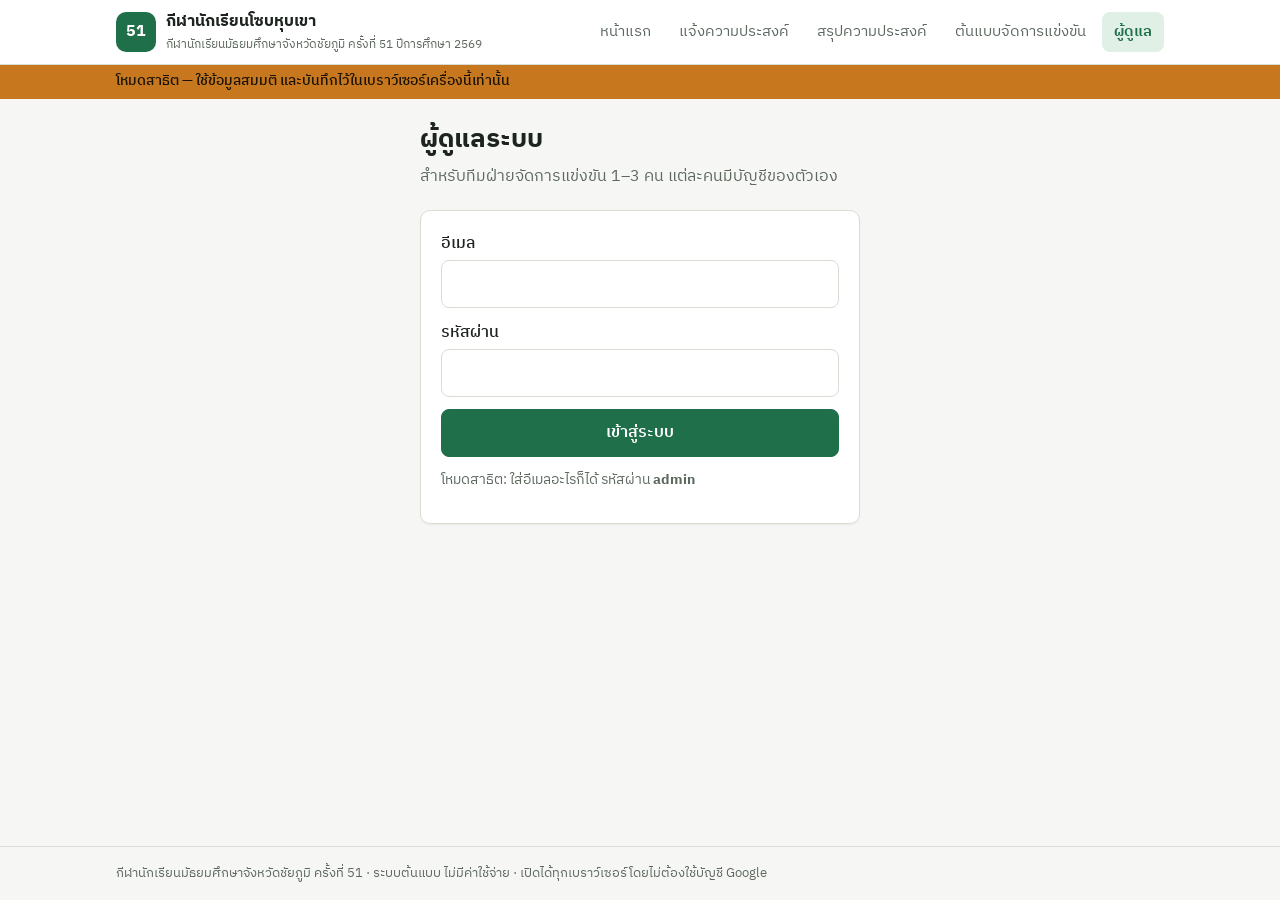
==== admin.html @ e8194dce "Add sports intent survey system and competition prototype Static site (GitHub Pages) with optional S" ====
<!doctype html>
<html lang="th">
<head>
  <meta charset="utf-8">
  <meta name="viewport" content="width=device-width, initial-scale=1">
  <title>ผู้ดูแลระบบ</title>
  <link rel="preconnect" href="https://fonts.googleapis.com">
  <link rel="preconnect" href="https://fonts.gstatic.com" crossorigin>
  <link href="https://fonts.googleapis.com/css2?family=IBM+Plex+Sans+Thai:wght@400;500;600;700&display=swap" rel="stylesheet">
  <link rel="stylesheet" href="assets/css/style.css">
</head>
<body>
  <main>
    <div class="wrap">
      <section id="login-view" style="max-width:440px;margin:0 auto">
        <div class="page-head">
          <h1>ผู้ดูแลระบบ</h1>
          <p>สำหรับทีมฝ่ายจัดการแข่งขัน 1–3 คน แต่ละคนมีบัญชีของตัวเอง</p>
        </div>
        <form class="card" id="login-form">
          <div class="field"><label for="email">อีเมล</label><input type="email" id="email" autocomplete="username"></div>
          <div class="field"><label for="password">รหัสผ่าน</label><input type="password" id="password" autocomplete="current-password" required></div>
          <div class="field"><button class="btn" type="submit" style="width:100%">เข้าสู่ระบบ</button></div>
          <div id="login-error" class="error hidden"></div>
          <p class="small muted" id="demo-hint" style="margin-top:12px"></p>
        </form>
      </section>

      <section id="admin-view" class="hidden stack">
        <div class="page-head row between" style="margin-bottom:0">
          <h1 style="margin:0">ผู้ดูแลระบบ</h1>
          <button class="btn ghost small" id="logout">ออกจากระบบ</button>
        </div>

        <form class="card" id="settings-form">
          <h2>ช่วงเวลาเปิดรับความประสงค์</h2>
          <p class="muted small">ตามมติที่ประชุม เว้นว่าง = ไม่จำกัด หลังวันปิดรับโรงเรียนแก้ไขเองไม่ได้ แต่ผู้ดูแลยังแก้แทนได้</p>
          <div class="grid grid-2">
            <div><label for="open_at">เปิดรับ</label><input type="datetime-local" id="open_at"></div>
            <div><label for="close_at">ปิดรับ</label><input type="datetime-local" id="close_at"></div>
          </div>
          <div class="field" style="margin-top:12px"><label for="note">ข้อความถึงโรงเรียน (แสดงในหน้าแจ้งความประสงค์)</label>
            <input type="text" id="note" placeholder="เช่น สอบถามโทร 08x-xxx-xxxx"></div>
          <div class="row" style="margin-top:12px">
            <button class="btn" type="submit">บันทึกการตั้งค่า</button>
            <span class="small muted" id="open-state"></span>
          </div>
        </form>

        <div class="card">
          <div class="row between">
            <h2 style="margin:0">โรงเรียนและ PIN</h2>
            <div class="row">
              <button class="btn secondary small" id="issue-pins">ออก PIN ให้โรงเรียนที่ยังไม่มี (ไฟล์ Excel)</button>
              <button class="btn ghost small hidden" id="reset-demo">ล้างข้อมูลสาธิต</button>
            </div>
          </div>
          <p class="muted small" style="margin-top:8px">PIN เก็บแบบเข้ารหัส ผู้ดูแลดูย้อนหลังไม่ได้ ถ้าโรงเรียนลืมให้กด “ออก PIN ใหม่” แล้วแจ้งโรงเรียน</p>
          <input type="text" id="f-school" placeholder="ค้นหาโรงเรียน" style="max-width:320px;margin-bottom:12px">
          <div class="table-wrap">
            <table>
              <thead><tr><th>รหัส</th><th>โรงเรียน</th><th class="num">รายการ</th><th>สถานะ</th><th></th></tr></thead>
              <tbody id="schools"></tbody>
            </table>
          </div>
        </div>

        <div class="card hidden" id="edit-card">
          <div class="row between">
            <h2 style="margin:0" id="edit-title"></h2>
            <button class="btn ghost small" id="edit-close">ปิด</button>
          </div>
          <p class="muted small">แก้ความประสงค์แทนโรงเรียน (ใช้ได้แม้ปิดรับแล้ว)</p>
          <div id="edit-sports"></div>
          <div class="row" style="margin-top:12px"><button class="btn" id="edit-save">บันทึกแทนโรงเรียน</button></div>
        </div>
      </section>
    </div>
  </main>

  <script src="assets/js/config.js"></script>
  <script src="assets/js/mockdata.js"></script>
  <script src="assets/js/store.js"></script>
  <script src="assets/js/ui.js"></script>
  <script>
    (async function () {
      const { esc, toast, thaiDateTime, downloadCSV } = UI;
      const $ = (id) => document.getElementById(id);
      let cat, data, editing = null;

      if (Store.mode === 'demo') {
        $('demo-hint').innerHTML = 'โหมดสาธิต: ใส่อีเมลอะไรก็ได้ รหัสผ่าน <b>admin</b>';
        $('email').required = false;
        $('reset-demo').classList.remove('hidden');
      } else {
        $('email').required = true;
      }

      $('login-form').addEventListener('submit', async (e) => {
        e.preventDefault();
        $('login-error').classList.add('hidden');
        try {
          await Store.admin.signIn($('email').value.trim(), $('password').value);
          await showAdmin();
        } catch (ex) {
          $('login-error').textContent = ex.message;
          $('login-error').classList.remove('hidden');
        }
      });
      $('logout').addEventListener('click', () => { Store.admin.signOut(); location.reload(); });

      if (Store.admin.isSignedIn()) showAdmin();

      // datetime-local <-> ISO
      const toLocal = (iso) => {
        if (!iso) return '';
        const d = new Date(iso);
        const p = (n) => String(n).padStart(2, '0');
        return `${d.getFullYear()}-${p(d.getMonth() + 1)}-${p(d.getDate())}T${p(d.getHours())}:${p(d.getMinutes())}`;
      };
      const fromLocal = (v) => (v ? new Date(v).toISOString() : null);

      async function showAdmin() {
        $('login-view').classList.add('hidden');
        $('admin-view').classList.remove('hidden');
        [cat, data] = await Promise.all([Store.catalog(), Store.intents()]);
        const s = await Store.settings();
        $('open_at').value = toLocal(s.open_at);
        $('close_at').value = toLocal(s.close_at);
        $('note').value = s.note || '';
        showOpenState(s);
        renderSchools();
      }

      function showOpenState(s) {
        $('open-state').innerHTML = Store.isOpen(s) ? '<span class="pill ok">ขณะนี้เปิดรับ</span>' : '<span class="pill warn">ขณะนี้ปิดรับ</span>';
      }

      $('settings-form').addEventListener('submit', async (e) => {
        e.preventDefault();
        try {
          const s = { open_at: fromLocal($('open_at').value), close_at: fromLocal($('close_at').value), note: $('note').value };
          if (s.open_at && s.close_at && s.open_at > s.close_at) throw new Error('วันปิดรับต้องอยู่หลังวันเปิดรับ');
          await Store.admin.saveSettings(s.open_at, s.close_at, s.note);
          showOpenState(s);
          toast('บันทึกการตั้งค่าแล้ว');
        } catch (ex) { toast(ex.message, 'error'); }
      });

      function renderSchools() {
        const q = $('f-school').value.trim();
        const subs = {}, counts = {};
        data.submissions.forEach((x) => { subs[x.school_code] = x.updated_at; });
        data.intents.forEach((x) => { counts[x.school_code] = (counts[x.school_code] || 0) + 1; });
        $('schools').innerHTML = cat.schools.filter((s) => !q || s.name.includes(q) || s.code.includes(q.toUpperCase()))
          .map((s) => `<tr>
            <td>${esc(s.code)}</td><td>${esc(s.name)}</td><td class="num">${counts[s.code] || 0}</td>
            <td>${subs[s.code] ? `<span class="pill ok">แจ้งแล้ว</span> <span class="small muted">${esc(thaiDateTime(subs[s.code]))}</span>` : '<span class="pill warn">ยังไม่แจ้ง</span>'}</td>
            <td style="white-space:nowrap">
              <button class="btn ghost small" data-pin="${esc(s.code)}">ออก PIN ใหม่</button>
              <button class="btn ghost small" data-edit="${esc(s.code)}">แก้แทน</button>
            </td></tr>`).join('');
      }
      $('f-school').addEventListener('input', renderSchools);

      $('schools').addEventListener('click', async (e) => {
        const pinBtn = e.target.closest('[data-pin]');
        const editBtn = e.target.closest('[data-edit]');
        if (pinBtn) {
          const code = pinBtn.dataset.pin;
          if (!confirm(`ออก PIN ใหม่ให้ ${code}? PIN เดิมจะใช้ไม่ได้ทันที`)) return;
          try {
            const pin = await Store.admin.resetPin(code);
            alert(`PIN ใหม่ของ ${code} คือ ${pin}\nกรุณาจดไว้และแจ้งโรงเรียน (ระบบจะไม่แสดงซ้ำ)`);
          } catch (ex) { toast(ex.message, 'error'); }
        }
        if (editBtn) openEditor(editBtn.dataset.edit);
      });

      function openEditor(code) {
        editing = code;
        const school = cat.schools.find((s) => s.code === code);
        const chosen = new Set(data.intents.filter((r) => r.school_code === code).map((r) => r.event_id));
        $('edit-title').textContent = school.name;
        $('edit-sports').innerHTML = cat.sports.map((sp) => `
          <details class="sport" open><summary>${esc(sp.name)}</summary><div class="sport-body"><div class="chips">
            ${cat.events.filter((ev) => ev.sport_id === sp.id).map((ev) => `
              <label class="chip"><input type="checkbox" value="${esc(ev.id)}" ${chosen.has(ev.id) ? 'checked' : ''}>
              <span>${esc(ev.category)} ${esc(ev.gender)} ${esc(ev.division)}</span></label>`).join('')}
          </div></div></details>`).join('');
        $('edit-card').classList.remove('hidden');
        $('edit-card').scrollIntoView({ behavior: 'smooth' });
      }
      $('edit-close').addEventListener('click', () => $('edit-card').classList.add('hidden'));
      $('edit-save').addEventListener('click', async () => {
        const ids = [...document.querySelectorAll('#edit-sports input:checked')].map((i) => i.value);
        try {
          await Store.admin.saveIntentsFor(editing, ids);
          data = await Store.intents();
          renderSchools();
          $('edit-card').classList.add('hidden');
          toast(`บันทึกแทน ${editing} แล้ว (${ids.length} รายการ)`);
        } catch (ex) { toast(ex.message, 'error'); }
      });

      $('issue-pins').addEventListener('click', async () => {
        try {
          const list = await Store.admin.issueMissingPins();
          if (!list.length) { toast('ทุกโรงเรียนมี PIN แล้ว'); return; }
          downloadCSV('PIN-โรงเรียน.csv', [['รหัสโรงเรียน', 'โรงเรียน', 'PIN']].concat(list.map((r) => [r.code, r.name, r.pin])));
          toast(`ออก PIN ${list.length} โรงเรียน — เก็บไฟล์ไว้เป็นความลับ`);
        } catch (ex) { toast(ex.message, 'error'); }
      });

      $('reset-demo').addEventListener('click', () => {
        if (!confirm('ล้างข้อมูลที่ทดลองบันทึกในเครื่องนี้ กลับเป็นข้อมูลสมมติเริ่มต้น?')) return;
        Store.admin.resetDemo();
        location.reload();
      });
    })();
  </script>
</body>
</html>
---- assets/css/style.css ----
:root {
  --bg: #f6f7f4;
  --surface: #ffffff;
  --surface-2: #eef1ec;
  --border: #d9ded5;
  --text: #1d241f;
  --muted: #5d685f;
  --brand: #1f6f4a;
  --brand-ink: #ffffff;
  --brand-soft: #e1f0e7;
  --accent: #c7781f;
  --danger: #b3261e;
  --danger-soft: #fbe9e7;
  --ok: #1f6f4a;
  --gold: #c9a227;
  --silver: #9aa3ab;
  --bronze: #a86a3d;
  --radius: 10px;
  --shadow: 0 1px 2px rgba(20, 30, 20, 0.06);
  color-scheme: light;
}

@media (prefers-color-scheme: dark) {
  :root {
    --bg: #141815;
    --surface: #1c211d;
    --surface-2: #232a25;
    --border: #333c35;
    --text: #e7ece8;
    --muted: #a3ada5;
    --brand: #5cc28f;
    --brand-ink: #0c1a12;
    --brand-soft: #1f3529;
    --accent: #e3a254;
    --danger: #f2b8b5;
    --danger-soft: #3a1f1d;
    --ok: #5cc28f;
    color-scheme: dark;
  }
}

* { box-sizing: border-box; }
html { -webkit-text-size-adjust: 100%; }
body {
  margin: 0;
  font-family: 'IBM Plex Sans Thai', 'Sarabun', system-ui, -apple-system, 'Segoe UI', sans-serif;
  font-size: 16px;
  line-height: 1.6;
  background: var(--bg);
  color: var(--text);
  min-height: 100vh;
  display: flex;
  flex-direction: column;
}
main { flex: 1; padding: 24px 0 48px; }
.wrap { width: 100%; max-width: 1080px; margin: 0 auto; padding: 0 16px; }
h1, h2, h3 { line-height: 1.3; margin: 0 0 8px; }
h1 { font-size: 1.6rem; }
h2 { font-size: 1.25rem; }
h3 { font-size: 1.05rem; }
p { margin: 0 0 12px; }
a { color: var(--brand); }
.muted { color: var(--muted); }
.small { font-size: 0.875rem; }
.hidden { display: none !important; }

/* header */
.site-header { background: var(--surface); border-bottom: 1px solid var(--border); position: sticky; top: 0; z-index: 20; }
.header-inner { display: flex; align-items: center; gap: 16px; min-height: 64px; flex-wrap: wrap; }
.brand { display: flex; align-items: center; gap: 10px; text-decoration: none; color: var(--text); flex: 1; min-width: 0; }
.brand-mark {
  flex: none; width: 40px; height: 40px; border-radius: 10px; display: grid; place-items: center;
  background: var(--brand); color: var(--brand-ink); font-weight: 700;
}
.brand-text { display: flex; flex-direction: column; min-width: 0; }
.brand-text strong { font-size: 1rem; }
.brand-text small { color: var(--muted); font-size: 0.78rem; white-space: nowrap; overflow: hidden; text-overflow: ellipsis; }
.site-nav { display: flex; gap: 4px; flex-wrap: wrap; }
.site-nav a { padding: 8px 12px; border-radius: 8px; text-decoration: none; color: var(--muted); font-size: 0.95rem; }
.site-nav a:hover { background: var(--surface-2); color: var(--text); }
.site-nav a[aria-current='page'] { background: var(--brand-soft); color: var(--brand); font-weight: 600; }
.nav-toggle { display: none; background: none; border: 1px solid var(--border); border-radius: 8px; color: var(--text); font-size: 1.2rem; padding: 4px 10px; cursor: pointer; }
@media (max-width: 820px) {
  .nav-toggle { display: block; }
  .site-nav { display: none; width: 100%; flex-direction: column; padding-bottom: 12px; }
  .site-header.nav-open .site-nav { display: flex; }
}
.demo-bar { background: var(--accent); color: #1a1205; font-size: 0.85rem; padding: 6px 0; font-weight: 500; }
.site-footer { border-top: 1px solid var(--border); color: var(--muted); font-size: 0.82rem; padding: 16px 0; }

/* blocks */
.card { background: var(--surface); border: 1px solid var(--border); border-radius: var(--radius); padding: 20px; box-shadow: var(--shadow); }
.card + .card { margin-top: 16px; }
.grid > .card { margin-top: 0; }
.grid { display: grid; gap: 16px; }
.grid-2 { grid-template-columns: repeat(auto-fit, minmax(280px, 1fr)); }
.grid-4 { grid-template-columns: repeat(auto-fit, minmax(160px, 1fr)); }
.stack > * + * { margin-top: 16px; }
.row { display: flex; gap: 12px; align-items: center; flex-wrap: wrap; }
.row.between { justify-content: space-between; }
.page-head { margin-bottom: 20px; }
.page-head p { color: var(--muted); max-width: 70ch; }

.tile { display: block; text-decoration: none; color: var(--text); }
.tile:hover { border-color: var(--brand); }
.tile .tag { display: inline-block; font-size: 0.75rem; padding: 2px 8px; border-radius: 999px; background: var(--brand-soft); color: var(--brand); margin-bottom: 8px; }
.tile .tag.demo { background: var(--surface-2); color: var(--muted); border: 1px dashed var(--border); }

.stat { padding: 16px; }
.stat .num { font-size: 1.9rem; font-weight: 700; line-height: 1.1; }
.stat .lbl { color: var(--muted); font-size: 0.875rem; }

/* forms */
label { display: block; font-weight: 500; margin-bottom: 4px; }
input[type='text'], input[type='password'], input[type='email'], input[type='datetime-local'], select, textarea {
  width: 100%; font: inherit; color: var(--text); background: var(--surface);
  border: 1px solid var(--border); border-radius: 8px; padding: 10px 12px;
}
input:focus, select:focus, textarea:focus, button:focus-visible { outline: 2px solid var(--brand); outline-offset: 1px; }
.field + .field { margin-top: 12px; }
.btn {
  display: inline-flex; align-items: center; justify-content: center; gap: 6px;
  font: inherit; font-weight: 600; border-radius: 8px; padding: 10px 18px; cursor: pointer;
  border: 1px solid var(--brand); background: var(--brand); color: var(--brand-ink); text-decoration: none;
}
.btn:disabled { opacity: 0.5; cursor: not-allowed; }
.btn.secondary { background: transparent; color: var(--brand); }
.btn.ghost { background: transparent; color: var(--muted); border-color: var(--border); }
.btn.small { padding: 6px 12px; font-size: 0.875rem; }
.error { background: var(--danger-soft); color: var(--danger); border-radius: 8px; padding: 10px 12px; margin-top: 12px; }
.notice { background: var(--brand-soft); color: var(--text); border-radius: 8px; padding: 10px 12px; }

/* survey */
.sport { border: 1px solid var(--border); border-radius: var(--radius); background: var(--surface); overflow: hidden; }
.sport + .sport { margin-top: 12px; }
.sport > summary {
  list-style: none; cursor: pointer; padding: 14px 16px; display: flex; align-items: center; gap: 12px; font-weight: 600;
}
.sport > summary::-webkit-details-marker { display: none; }
.sport > summary::before { content: '▸'; color: var(--muted); transition: transform 0.15s; }
.sport[open] > summary::before { transform: rotate(90deg); }
.sport > summary .count { margin-left: auto; font-weight: 500; font-size: 0.875rem; color: var(--muted); }
.sport > summary .count.on { color: var(--brand); }
.sport-body { padding: 0 16px 16px; }
.cat { margin-top: 8px; }
.cat h4 { margin: 8px 0 6px; font-size: 0.9rem; color: var(--muted); font-weight: 500; }
.chips { display: flex; flex-wrap: wrap; gap: 8px; }
.chip { position: relative; }
.chip input { position: absolute; opacity: 0; inset: 0; cursor: pointer; }
.chip span {
  display: inline-block; padding: 8px 14px; border-radius: 999px; border: 1px solid var(--border);
  background: var(--surface); font-size: 0.92rem; user-select: none;
}
.chip input:checked + span { background: var(--brand); color: var(--brand-ink); border-color: var(--brand); }
.chip input:focus-visible + span { outline: 2px solid var(--brand); outline-offset: 2px; }
.chip input:disabled + span { opacity: 0.55; }
.savebar {
  position: sticky; bottom: 0; background: var(--surface); border-top: 1px solid var(--border);
  padding: 12px 0; margin-top: 20px; z-index: 10;
}

/* tables */
.table-wrap { overflow-x: auto; border: 1px solid var(--border); border-radius: var(--radius); background: var(--surface); }
table { width: 100%; border-collapse: collapse; font-size: 0.93rem; }
th, td { text-align: left; padding: 10px 12px; border-bottom: 1px solid var(--border); vertical-align: top; }
th { background: var(--surface-2); font-weight: 600; white-space: nowrap; }
tr:last-child td { border-bottom: none; }
td.num, th.num { text-align: right; font-variant-numeric: tabular-nums; }
.pill { display: inline-block; padding: 1px 8px; border-radius: 999px; font-size: 0.78rem; background: var(--surface-2); color: var(--muted); white-space: nowrap; }
.pill.ok { background: var(--brand-soft); color: var(--brand); }
.pill.warn { background: var(--danger-soft); color: var(--danger); }
.pill.live { background: var(--accent); color: #1a1205; }

/* bars */
.bars { display: grid; gap: 8px; }
.bar-row { display: grid; grid-template-columns: 120px 1fr 48px; gap: 10px; align-items: center; font-size: 0.92rem; }
.bar-track { background: var(--surface-2); border-radius: 6px; height: 14px; overflow: hidden; }
.bar-fill { background: var(--brand); height: 100%; border-radius: 6px; }
@media (max-width: 520px) { .bar-row { grid-template-columns: 90px 1fr 40px; } }

/* competition */
.tabs { display: flex; gap: 4px; border-bottom: 1px solid var(--border); margin-bottom: 16px; overflow-x: auto; }
.tabs button { font: inherit; background: none; border: none; border-bottom: 3px solid transparent; padding: 10px 14px; cursor: pointer; color: var(--muted); white-space: nowrap; }
.tabs button[aria-selected='true'] { color: var(--brand); border-bottom-color: var(--brand); font-weight: 600; }
.match { display: grid; grid-template-columns: 64px 1fr auto 1fr; gap: 10px; align-items: center; padding: 10px 12px; border-bottom: 1px solid var(--border); }
.match:last-child { border-bottom: none; }
.match .time { color: var(--muted); font-variant-numeric: tabular-nums; font-size: 0.9rem; }
.match .team-a { text-align: right; }
.match .score { font-weight: 700; font-variant-numeric: tabular-nums; min-width: 64px; text-align: center; background: var(--surface-2); border-radius: 6px; padding: 2px 8px; }
.match .score.pending { font-weight: 400; color: var(--muted); }
.match .meta { grid-column: 2 / -1; color: var(--muted); font-size: 0.8rem; margin-top: -6px; }
@media (max-width: 560px) {
  .match { grid-template-columns: 1fr auto 1fr; }
  .match .time { grid-column: 1 / -1; }
  .match .meta { grid-column: 1 / -1; }
}
.medal { display: inline-grid; place-items: center; width: 28px; height: 28px; border-radius: 50%; font-weight: 700; font-size: 0.85rem; color: #1a1205; }
.medal.g { background: var(--gold); }
.medal.s { background: var(--silver); }
.medal.b { background: var(--bronze); color: #fff; }

.toast {
  position: fixed; left: 50%; bottom: 24px; transform: translate(-50%, 120px); transition: transform 0.25s;
  background: var(--text); color: var(--bg); padding: 10px 18px; border-radius: 8px; z-index: 50; max-width: calc(100% - 32px);
}
.toast.show { transform: translate(-50%, 0); }
.toast[data-kind='error'] { background: var(--danger); color: #fff; }

@media print {
  .site-header, .demo-bar, .site-footer, .no-print { display: none !important; }
  body { background: #fff; color: #000; }
  .card, .table-wrap { border-color: #999; box-shadow: none; }
}
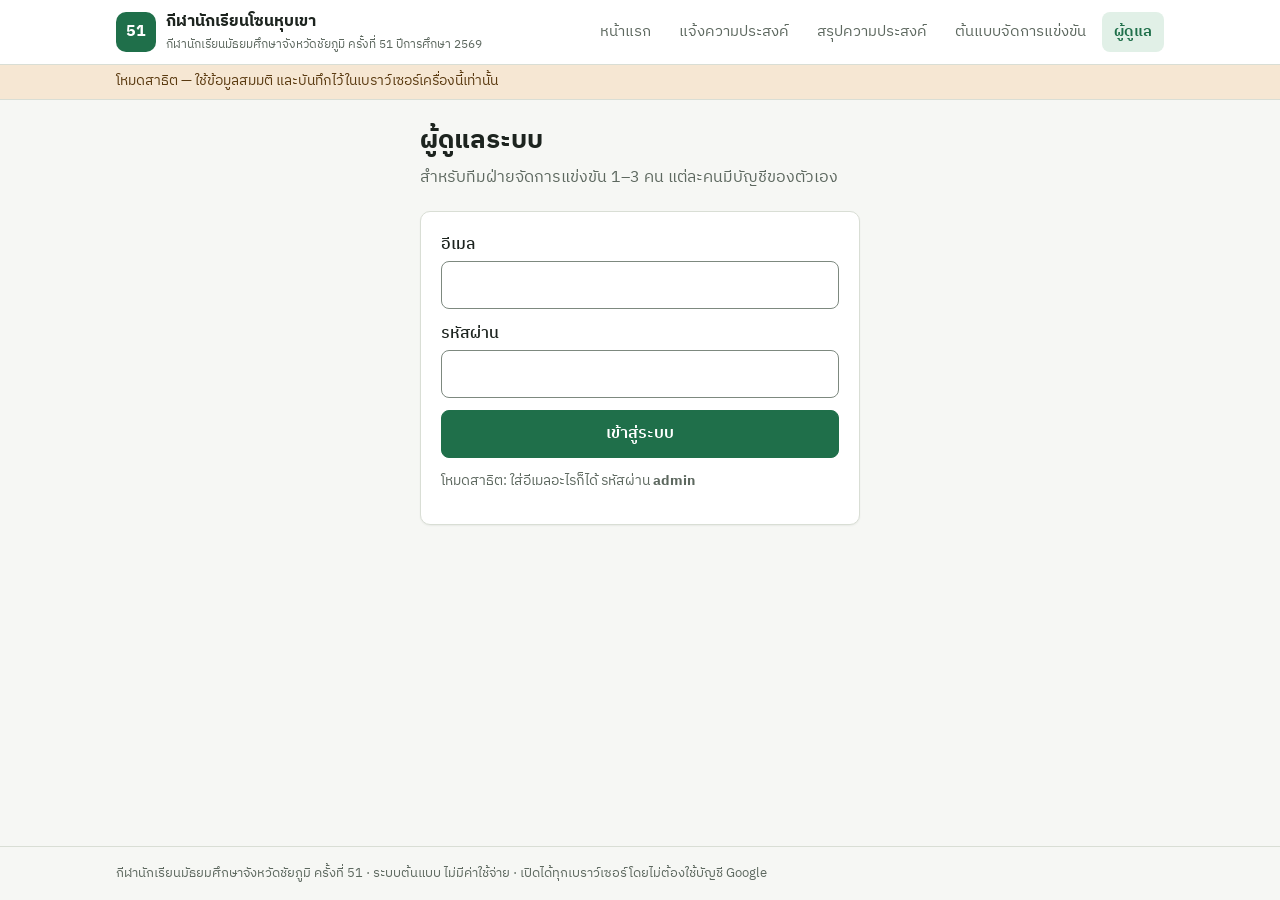
==== commit 8ee052f8: "Load the organizers' sport list and let admins manage events - Import 18 sports / 118 events from th" ====
--- a/admin.html
+++ b/admin.html
@@ -47,6 +47,14 @@
           </div>
         </form>
 
+        <div class="card row between">
+          <div>
+            <h2 style="margin:0">รายการแข่งขัน</h2>
+            <p class="muted small" style="margin:4px 0 0" id="catalog-summary">เพิ่ม แก้ไข หรือปิดรับชนิดกีฬาและรายการแข่งขัน</p>
+          </div>
+          <a class="btn secondary" href="catalog.html">จัดการรายการแข่งขัน</a>
+        </div>
+
         <div class="card">
           <div class="row between">
             <h2 style="margin:0">โรงเรียนและ PIN</h2>
@@ -79,6 +87,7 @@
   </main>
 
   <script src="assets/js/config.js"></script>
+  <script src="assets/js/catalog.js"></script>
   <script src="assets/js/mockdata.js"></script>
   <script src="assets/js/store.js"></script>
   <script src="assets/js/ui.js"></script>
@@ -130,6 +139,8 @@
         $('note').value = s.note || '';
         showOpenState(s);
         renderSchools();
+        const openEv = cat.events.filter((ev) => ev.active !== false).length;
+        $('catalog-summary').textContent = `${cat.sports.length} ชนิดกีฬา · เปิดรับ ${openEv} จาก ${cat.events.length} รายการ`;
       }
 
       function showOpenState(s) {
@@ -184,7 +195,7 @@
         $('edit-title').textContent = school.name;
         $('edit-sports').innerHTML = cat.sports.map((sp) => `
           <details class="sport" open><summary>${esc(sp.name)}</summary><div class="sport-body"><div class="chips">
-            ${cat.events.filter((ev) => ev.sport_id === sp.id).map((ev) => `
+            ${cat.events.filter((ev) => ev.sport_id === sp.id && ev.active !== false).map((ev) => `
               <label class="chip"><input type="checkbox" value="${esc(ev.id)}" ${chosen.has(ev.id) ? 'checked' : ''}>
               <span>${esc(ev.category)} ${esc(ev.gender)} ${esc(ev.division)}</span></label>`).join('')}
           </div></div></details>`).join('');
@@ -207,7 +218,7 @@
         try {
           const list = await Store.admin.issueMissingPins();
           if (!list.length) { toast('ทุกโรงเรียนมี PIN แล้ว'); return; }
-          downloadCSV('PIN-โรงเรียน.csv', [['รหัสโรงเรียน', 'โรงเรียน', 'PIN']].concat(list.map((r) => [r.code, r.name, r.pin])));
+          downloadCSV('keerazone-school-pins.csv', [['รหัสโรงเรียน', 'โรงเรียน', 'PIN']].concat(list.map((r) => [r.code, r.name, r.pin])));
           toast(`ออก PIN ${list.length} โรงเรียน — เก็บไฟล์ไว้เป็นความลับ`);
         } catch (ex) { toast(ex.message, 'error'); }
       });
--- a/assets/css/style.css
+++ b/assets/css/style.css
@@ -3,6 +3,7 @@
   --surface: #ffffff;
   --surface-2: #eef1ec;
   --border: #d9ded5;
+  --field-border: #7d897f;
   --text: #1d241f;
   --muted: #5d685f;
   --brand: #1f6f4a;
@@ -14,7 +15,9 @@
   --ok: #1f6f4a;
   --gold: #c9a227;
   --silver: #9aa3ab;
-  --bronze: #a86a3d;
+  --bronze: #8f5530;
+  --notice-bg: #f6e7d3;
+  --notice-ink: #5a3a10;
   --radius: 10px;
   --shadow: 0 1px 2px rgba(20, 30, 20, 0.06);
   color-scheme: light;
@@ -26,6 +29,7 @@
     --surface: #1c211d;
     --surface-2: #232a25;
     --border: #333c35;
+    --field-border: #6f7b72;
     --text: #e7ece8;
     --muted: #a3ada5;
     --brand: #5cc28f;
@@ -35,6 +39,8 @@
     --danger: #f2b8b5;
     --danger-soft: #3a1f1d;
     --ok: #5cc28f;
+    --notice-bg: #3a2a14;
+    --notice-ink: #f3dcc0;
     color-scheme: dark;
   }
 }
@@ -49,20 +55,25 @@
   background: var(--bg);
   color: var(--text);
   min-height: 100vh;
+  accent-color: var(--brand);
   display: flex;
   flex-direction: column;
 }
 main { flex: 1; padding: 24px 0 48px; }
 .wrap { width: 100%; max-width: 1080px; margin: 0 auto; padding: 0 16px; }
+::selection { background: var(--brand); color: var(--brand-ink); }
 h1, h2, h3 { line-height: 1.3; margin: 0 0 8px; }
 h1 { font-size: 1.6rem; }
 h2 { font-size: 1.25rem; }
 h3 { font-size: 1.05rem; }
 p { margin: 0 0 12px; }
+p, li { text-wrap: pretty; }
 a { color: var(--brand); }
 .muted { color: var(--muted); }
 .small { font-size: 0.875rem; }
 .hidden { display: none !important; }
+.nowrap { white-space: nowrap; }
+.sr-only { position: absolute; width: 1px; height: 1px; padding: 0; margin: -1px; overflow: hidden; clip: rect(0 0 0 0); white-space: nowrap; border: 0; }
 
 /* header */
 .site-header { background: var(--surface); border-bottom: 1px solid var(--border); position: sticky; top: 0; z-index: 20; }
@@ -79,13 +90,14 @@
 .site-nav a { padding: 8px 12px; border-radius: 8px; text-decoration: none; color: var(--muted); font-size: 0.95rem; }
 .site-nav a:hover { background: var(--surface-2); color: var(--text); }
 .site-nav a[aria-current='page'] { background: var(--brand-soft); color: var(--brand); font-weight: 600; }
-.nav-toggle { display: none; background: none; border: 1px solid var(--border); border-radius: 8px; color: var(--text); font-size: 1.2rem; padding: 4px 10px; cursor: pointer; }
+.nav-toggle { display: none; background: none; border: 1px solid var(--border); border-radius: 8px; color: var(--text); width: 44px; height: 44px; padding: 0; cursor: pointer; }
+.nav-toggle svg { display: block; margin: auto; }
 @media (max-width: 820px) {
-  .nav-toggle { display: block; }
+  .nav-toggle { display: grid; place-items: center; }
   .site-nav { display: none; width: 100%; flex-direction: column; padding-bottom: 12px; }
   .site-header.nav-open .site-nav { display: flex; }
 }
-.demo-bar { background: var(--accent); color: #1a1205; font-size: 0.85rem; padding: 6px 0; font-weight: 500; }
+.demo-bar { background: var(--notice-bg); color: var(--notice-ink); border-bottom: 1px solid var(--border); font-size: 0.85rem; padding: 6px 0; }
 .site-footer { border-top: 1px solid var(--border); color: var(--muted); font-size: 0.82rem; padding: 16px 0; }
 
 /* blocks */
@@ -103,8 +115,6 @@
 
 .tile { display: block; text-decoration: none; color: var(--text); }
 .tile:hover { border-color: var(--brand); }
-.tile .tag { display: inline-block; font-size: 0.75rem; padding: 2px 8px; border-radius: 999px; background: var(--brand-soft); color: var(--brand); margin-bottom: 8px; }
-.tile .tag.demo { background: var(--surface-2); color: var(--muted); border: 1px dashed var(--border); }
 
 .stat { padding: 16px; }
 .stat .num { font-size: 1.9rem; font-weight: 700; line-height: 1.1; }
@@ -114,7 +124,7 @@
 label { display: block; font-weight: 500; margin-bottom: 4px; }
 input[type='text'], input[type='password'], input[type='email'], input[type='datetime-local'], select, textarea {
   width: 100%; font: inherit; color: var(--text); background: var(--surface);
-  border: 1px solid var(--border); border-radius: 8px; padding: 10px 12px;
+  border: 1px solid var(--field-border); border-radius: 8px; padding: 10px 12px;
 }
 input:focus, select:focus, textarea:focus, button:focus-visible { outline: 2px solid var(--brand); outline-offset: 1px; }
 .field + .field { margin-top: 12px; }
@@ -126,7 +136,8 @@
 .btn:disabled { opacity: 0.5; cursor: not-allowed; }
 .btn.secondary { background: transparent; color: var(--brand); }
 .btn.ghost { background: transparent; color: var(--muted); border-color: var(--border); }
-.btn.small { padding: 6px 12px; font-size: 0.875rem; }
+.btn.small { padding: 6px 12px; font-size: 0.875rem; min-height: 40px; }
+@media (pointer: coarse) { .btn.small { min-height: 44px; } }
 .error { background: var(--danger-soft); color: var(--danger); border-radius: 8px; padding: 10px 12px; margin-top: 12px; }
 .notice { background: var(--brand-soft); color: var(--text); border-radius: 8px; padding: 10px 12px; }
 
@@ -137,13 +148,21 @@
   list-style: none; cursor: pointer; padding: 14px 16px; display: flex; align-items: center; gap: 12px; font-weight: 600;
 }
 .sport > summary::-webkit-details-marker { display: none; }
-.sport > summary::before { content: '▸'; color: var(--muted); transition: transform 0.15s; }
-.sport[open] > summary::before { transform: rotate(90deg); }
+.sport > summary::before {
+  content: ''; flex: none; width: 7px; height: 7px; margin-left: 2px;
+  border-right: 2px solid var(--muted); border-bottom: 2px solid var(--muted);
+  transform: rotate(-45deg); transition: transform 0.15s;
+}
+.sport[open] > summary::before { transform: rotate(45deg); }
+.sport-title { font-size: 1rem; margin: 0; font-weight: 600; }
+.sport-title .kind { font-weight: 400; font-size: 0.875rem; color: var(--muted); }
 .sport > summary .count { margin-left: auto; font-weight: 500; font-size: 0.875rem; color: var(--muted); }
 .sport > summary .count.on { color: var(--brand); }
 .sport-body { padding: 0 16px 16px; }
 .cat { margin-top: 8px; }
-.cat h4 { margin: 8px 0 6px; font-size: 0.9rem; color: var(--muted); font-weight: 500; }
+.cat h3 { margin: 8px 0 6px; font-size: 0.9rem; color: var(--muted); font-weight: 500; }
+.cat-note { margin: -4px 0 6px; font-size: 0.8rem; }
+.sport-info { margin: 0 0 4px; }
 .chips { display: flex; flex-wrap: wrap; gap: 8px; }
 .chip { position: relative; }
 .chip input { position: absolute; opacity: 0; inset: 0; cursor: pointer; }
@@ -165,11 +184,13 @@
 th, td { text-align: left; padding: 10px 12px; border-bottom: 1px solid var(--border); vertical-align: top; }
 th { background: var(--surface-2); font-weight: 600; white-space: nowrap; }
 tr:last-child td { border-bottom: none; }
+.card .table-wrap { border: none; border-radius: 0; margin: 0 -20px -20px; border-top: 1px solid var(--border); }
+.card .table-wrap th:first-child, .card .table-wrap td:first-child { padding-left: 20px; }
+.card .table-wrap th:last-child, .card .table-wrap td:last-child { padding-right: 20px; }
 td.num, th.num { text-align: right; font-variant-numeric: tabular-nums; }
 .pill { display: inline-block; padding: 1px 8px; border-radius: 999px; font-size: 0.78rem; background: var(--surface-2); color: var(--muted); white-space: nowrap; }
 .pill.ok { background: var(--brand-soft); color: var(--brand); }
 .pill.warn { background: var(--danger-soft); color: var(--danger); }
-.pill.live { background: var(--accent); color: #1a1205; }
 
 /* bars */
 .bars { display: grid; gap: 8px; }
@@ -194,16 +215,21 @@
   .match .time { grid-column: 1 / -1; }
   .match .meta { grid-column: 1 / -1; }
 }
-.medal { display: inline-grid; place-items: center; width: 28px; height: 28px; border-radius: 50%; font-weight: 700; font-size: 0.85rem; color: #1a1205; }
+.medal { display: inline-block; width: 12px; height: 12px; border-radius: 50%; vertical-align: -1px; margin-right: 6px; }
 .medal.g { background: var(--gold); }
 .medal.s { background: var(--silver); }
-.medal.b { background: var(--bronze); color: #fff; }
+.medal.b { background: var(--bronze); }
 
 .toast {
   position: fixed; left: 50%; bottom: 24px; transform: translate(-50%, 120px); transition: transform 0.25s;
   background: var(--text); color: var(--bg); padding: 10px 18px; border-radius: 8px; z-index: 50; max-width: calc(100% - 32px);
 }
 .toast.show { transform: translate(-50%, 0); }
+@media (prefers-reduced-motion: reduce) {
+  .toast { transition: opacity 0.2s; opacity: 0; transform: translate(-50%, 0); }
+  .toast.show { opacity: 1; }
+  .sport > summary::before { transition: none; }
+}
 .toast[data-kind='error'] { background: var(--danger); color: #fff; }
 
 @media print {
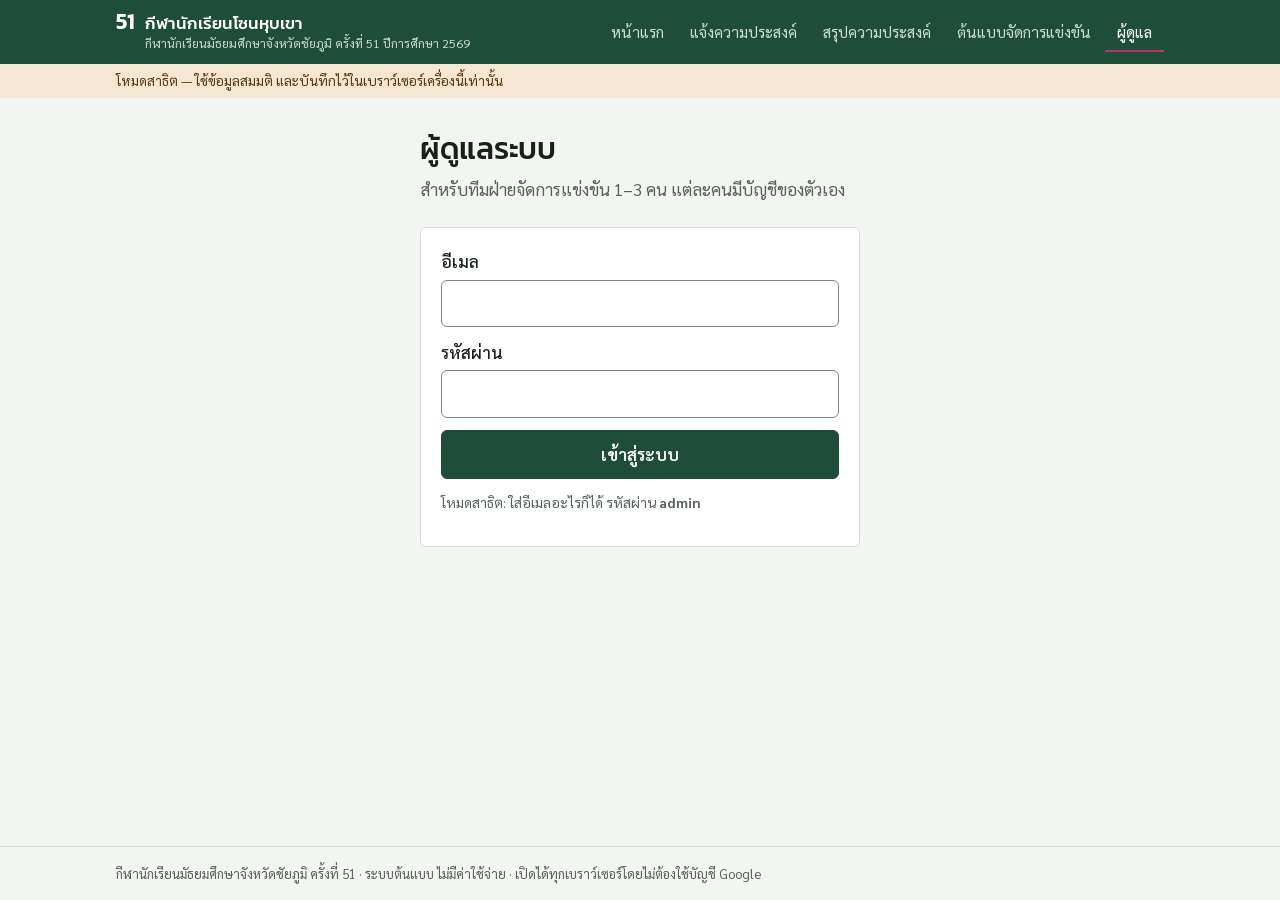
==== commit 9c17906e: "Redesign the UI around the entry-form grid Applies the design plan from the impeccable / frontend-de" ====
--- a/admin.html
+++ b/admin.html
@@ -6,7 +6,7 @@
   <title>ผู้ดูแลระบบ</title>
   <link rel="preconnect" href="https://fonts.googleapis.com">
   <link rel="preconnect" href="https://fonts.gstatic.com" crossorigin>
-  <link href="https://fonts.googleapis.com/css2?family=IBM+Plex+Sans+Thai:wght@400;500;600;700&display=swap" rel="stylesheet">
+  <link href="https://fonts.googleapis.com/css2?family=Kanit:wght@500;600&family=Sarabun:wght@400;500;600&display=swap" rel="stylesheet">
   <link rel="stylesheet" href="assets/css/style.css">
 </head>
 <body>
--- a/assets/css/style.css
+++ b/assets/css/style.css
@@ -1,46 +1,76 @@
+/* ระบบกีฬานักเรียนโซนหุบเขา ครั้งที่ 51
+   แนวคิด: "ใบตอบรับของหุบเขา" — ความคุ้นเคยของแบบฟอร์มราชการ + สีของชัยภูมิ
+   หุบเขา = แถบหัวและปุ่มหลัก · กระเจียว (ดอกไม้ประจำจังหวัด) = ช่องที่เลือกและจุดเน้นเท่านั้น
+   ตัวอักษร: Kanit สำหรับหัวข้อและตัวเลข · Sarabun สำหรับเนื้อหาและฟอร์ม */
+
 :root {
-  --bg: #f6f7f4;
+  --valley: #1e4d3a;
+  --valley-ink: #ffffff;
+  --valley-sub: #c9ddd1;
+  --valley-soft: #e3efe8;
+  --krachiao: #b8336a;
+  --krachiao-ink: #ffffff;
+  --krachiao-soft: #f8e4ed;
+  --krachiao-text: #9e2a5a;
+
+  --ground: #f3f5f2;
   --surface: #ffffff;
-  --surface-2: #eef1ec;
-  --border: #d9ded5;
-  --field-border: #7d897f;
-  --text: #1d241f;
-  --muted: #5d685f;
-  --brand: #1f6f4a;
-  --brand-ink: #ffffff;
-  --brand-soft: #e1f0e7;
-  --accent: #c7781f;
+  --surface-2: #eaeee9;
+  --ink: #18201b;
+  --muted: #56625a;
+  --rule: #d5dbd6;
+  --field: #7d897f;
+
+  --heat-0: transparent;
+  --heat-1: #e3efe8;
+  --heat-2: #b9d6c5;
+  --heat-3: #86b89c;
+  --heat-4: #3f7a5c;
+  --heat-5: #1e4d3a;
+  --heat-ink-dark: #ffffff;
+
   --danger: #b3261e;
   --danger-soft: #fbe9e7;
-  --ok: #1f6f4a;
+  --notice-bg: #f6e7d3;
+  --notice-ink: #5a3a10;
   --gold: #c9a227;
   --silver: #9aa3ab;
   --bronze: #8f5530;
-  --notice-bg: #f6e7d3;
-  --notice-ink: #5a3a10;
-  --radius: 10px;
-  --shadow: 0 1px 2px rgba(20, 30, 20, 0.06);
+
+  --radius: 6px;
+  --font-body: 'Sarabun', 'IBM Plex Sans Thai', system-ui, sans-serif;
+  --font-head: 'Kanit', 'Sarabun', system-ui, sans-serif;
   color-scheme: light;
 }
 
 @media (prefers-color-scheme: dark) {
   :root {
-    --bg: #141815;
-    --surface: #1c211d;
-    --surface-2: #232a25;
-    --border: #333c35;
-    --field-border: #6f7b72;
-    --text: #e7ece8;
-    --muted: #a3ada5;
-    --brand: #5cc28f;
-    --brand-ink: #0c1a12;
-    --brand-soft: #1f3529;
-    --accent: #e3a254;
+    --valley: #0e2419;
+    --valley-ink: #e6ece8;
+    --valley-sub: #a2afa6;
+    --valley-soft: #1f3529;
+    --krachiao: #ec8db4;
+    --krachiao-ink: #1a0d13;
+    --krachiao-soft: #3a1f2b;
+    --krachiao-text: #ec8db4;
+    --ground: #121714;
+    --surface: #1a211c;
+    --surface-2: #222b25;
+    --ink: #e6ece8;
+    --muted: #a2afa6;
+    --rule: #2f3a33;
+    --field: #6f7b72;
+    --heat-1: #22352a;
+    --heat-2: #28473a;
+    --heat-3: #2f6b4c;
+    --heat-4: #4f9a74;
+    --heat-5: #7fcca3;
+    --heat-ink-dark: #0c1a12;
     --danger: #f2b8b5;
     --danger-soft: #3a1f1d;
-    --ok: #5cc28f;
     --notice-bg: #3a2a14;
     --notice-ink: #f3dcc0;
+    --bronze: #b07a52;
     color-scheme: dark;
   }
 }
@@ -49,167 +79,251 @@
 html { -webkit-text-size-adjust: 100%; }
 body {
   margin: 0;
-  font-family: 'IBM Plex Sans Thai', 'Sarabun', system-ui, -apple-system, 'Segoe UI', sans-serif;
-  font-size: 16px;
+  font-family: var(--font-body);
+  font-size: 17px;
   line-height: 1.6;
-  background: var(--bg);
-  color: var(--text);
+  background: var(--ground);
+  color: var(--ink);
+  accent-color: var(--valley);
   min-height: 100vh;
-  accent-color: var(--brand);
   display: flex;
   flex-direction: column;
 }
-main { flex: 1; padding: 24px 0 48px; }
+::selection { background: var(--krachiao); color: var(--krachiao-ink); }
+main { flex: 1; padding: 32px 0 56px; }
 .wrap { width: 100%; max-width: 1080px; margin: 0 auto; padding: 0 16px; }
-::selection { background: var(--brand); color: var(--brand-ink); }
-h1, h2, h3 { line-height: 1.3; margin: 0 0 8px; }
-h1 { font-size: 1.6rem; }
-h2 { font-size: 1.25rem; }
+
+h1, h2, h3 { font-family: var(--font-head); font-weight: 500; line-height: 1.3; margin: 0 0 8px; }
+h1 { font-size: 1.85rem; letter-spacing: -0.01em; }
+h2 { font-size: 1.3rem; margin-top: 0; }
 h3 { font-size: 1.05rem; }
 p { margin: 0 0 12px; }
 p, li { text-wrap: pretty; }
-a { color: var(--brand); }
+a { color: var(--valley); text-underline-offset: 3px; }
+@media (prefers-color-scheme: dark) { a { color: var(--heat-5); } }
 .muted { color: var(--muted); }
 .small { font-size: 0.875rem; }
 .hidden { display: none !important; }
 .nowrap { white-space: nowrap; }
 .sr-only { position: absolute; width: 1px; height: 1px; padding: 0; margin: -1px; overflow: hidden; clip: rect(0 0 0 0); white-space: nowrap; border: 0; }
-
-/* header */
-.site-header { background: var(--surface); border-bottom: 1px solid var(--border); position: sticky; top: 0; z-index: 20; }
+.num-font, .num, .stat .num { font-family: var(--font-head); font-variant-numeric: tabular-nums; }
+
+/* ---------- shell: แถบหัวสีหุบเขา ---------- */
+.site-header { background: var(--valley); color: var(--valley-ink); position: sticky; top: 0; z-index: 20; }
 .header-inner { display: flex; align-items: center; gap: 16px; min-height: 64px; flex-wrap: wrap; }
-.brand { display: flex; align-items: center; gap: 10px; text-decoration: none; color: var(--text); flex: 1; min-width: 0; }
-.brand-mark {
-  flex: none; width: 40px; height: 40px; border-radius: 10px; display: grid; place-items: center;
-  background: var(--brand); color: var(--brand-ink); font-weight: 700;
-}
+.brand { display: flex; align-items: baseline; gap: 10px; text-decoration: none; color: var(--valley-ink); flex: 1; min-width: 0; }
+.brand-mark { font-family: var(--font-head); font-weight: 600; font-size: 1.35rem; line-height: 1; }
 .brand-text { display: flex; flex-direction: column; min-width: 0; }
-.brand-text strong { font-size: 1rem; }
-.brand-text small { color: var(--muted); font-size: 0.78rem; white-space: nowrap; overflow: hidden; text-overflow: ellipsis; }
-.site-nav { display: flex; gap: 4px; flex-wrap: wrap; }
-.site-nav a { padding: 8px 12px; border-radius: 8px; text-decoration: none; color: var(--muted); font-size: 0.95rem; }
-.site-nav a:hover { background: var(--surface-2); color: var(--text); }
-.site-nav a[aria-current='page'] { background: var(--brand-soft); color: var(--brand); font-weight: 600; }
-.nav-toggle { display: none; background: none; border: 1px solid var(--border); border-radius: 8px; color: var(--text); width: 44px; height: 44px; padding: 0; cursor: pointer; }
+.brand-text strong { font-family: var(--font-head); font-weight: 500; font-size: 1.05rem; line-height: 1.25; }
+.brand-text small { color: var(--valley-sub); font-size: 0.78rem; white-space: nowrap; overflow: hidden; text-overflow: ellipsis; }
+.site-nav { display: flex; gap: 2px; flex-wrap: wrap; }
+.site-nav a { padding: 8px 12px; border-radius: var(--radius); text-decoration: none; color: var(--valley-sub); font-size: 0.95rem; }
+.site-nav a:hover { color: var(--valley-ink); background: rgba(255, 255, 255, 0.08); }
+.site-nav a[aria-current='page'] { color: var(--valley-ink); box-shadow: inset 0 -2px 0 var(--krachiao); border-radius: 0; }
+.nav-toggle { display: none; background: none; border: 1px solid var(--valley-sub); border-radius: var(--radius); color: var(--valley-ink); width: 44px; height: 44px; padding: 0; cursor: pointer; }
 .nav-toggle svg { display: block; margin: auto; }
-@media (max-width: 820px) {
+.site-header a:focus-visible, .nav-toggle:focus-visible { outline: 2px solid var(--valley-ink); outline-offset: 2px; }
+@media (max-width: 860px) {
   .nav-toggle { display: grid; place-items: center; }
   .site-nav { display: none; width: 100%; flex-direction: column; padding-bottom: 12px; }
   .site-header.nav-open .site-nav { display: flex; }
-}
-.demo-bar { background: var(--notice-bg); color: var(--notice-ink); border-bottom: 1px solid var(--border); font-size: 0.85rem; padding: 6px 0; }
-.site-footer { border-top: 1px solid var(--border); color: var(--muted); font-size: 0.82rem; padding: 16px 0; }
-
-/* blocks */
-.card { background: var(--surface); border: 1px solid var(--border); border-radius: var(--radius); padding: 20px; box-shadow: var(--shadow); }
+  .site-nav a[aria-current='page'] { box-shadow: inset 3px 0 0 var(--krachiao); }
+}
+.demo-bar { background: var(--notice-bg); color: var(--notice-ink); font-size: 0.85rem; padding: 6px 0; }
+.site-footer { border-top: 1px solid var(--rule); color: var(--muted); font-size: 0.82rem; padding: 16px 0; }
+
+/* ---------- พื้นผิว ---------- */
+.card { background: var(--surface); border: 1px solid var(--rule); border-radius: var(--radius); padding: 20px; }
 .card + .card { margin-top: 16px; }
 .grid > .card { margin-top: 0; }
+.section { padding: 24px 0; border-top: 1px solid var(--rule); }
+.section:first-of-type { border-top: none; padding-top: 0; }
 .grid { display: grid; gap: 16px; }
 .grid-2 { grid-template-columns: repeat(auto-fit, minmax(280px, 1fr)); }
 .grid-4 { grid-template-columns: repeat(auto-fit, minmax(160px, 1fr)); }
 .stack > * + * { margin-top: 16px; }
 .row { display: flex; gap: 12px; align-items: center; flex-wrap: wrap; }
 .row.between { justify-content: space-between; }
-.page-head { margin-bottom: 20px; }
-.page-head p { color: var(--muted); max-width: 70ch; }
-
-.tile { display: block; text-decoration: none; color: var(--text); }
-.tile:hover { border-color: var(--brand); }
-
+.page-head { margin-bottom: 24px; }
+.page-head p { color: var(--muted); max-width: 68ch; }
+
+/* แถบสถานะ: ประโยคสรุป + แถบความคืบหน้า (แทนกล่องตัวเลขใหญ่) */
+.status-line { display: flex; flex-wrap: wrap; align-items: baseline; gap: 4px 16px; margin: 0 0 8px; }
+.status-line strong { font-family: var(--font-head); font-weight: 500; font-size: 1.15rem; }
+.progress { height: 8px; background: var(--surface-2); border-radius: 4px; overflow: hidden; max-width: 560px; }
+.progress > span { display: block; height: 100%; background: var(--valley); }
+@media (prefers-color-scheme: dark) { .progress > span { background: var(--heat-5); } }
+
+/* เมนูหน้าแรก: รายการตามบทบาท ไม่ใช่การ์ดเท่ากัน */
+.menu-list { list-style: none; margin: 0; padding: 0; border-top: 1px solid var(--rule); }
+.menu-list li { border-bottom: 1px solid var(--rule); }
+.menu-list a { display: grid; grid-template-columns: 180px 1fr auto; gap: 4px 24px; align-items: baseline; padding: 18px 4px; text-decoration: none; color: var(--ink); }
+.menu-list a:hover .menu-title { color: var(--krachiao-text); }
+.menu-list .menu-who { color: var(--muted); font-size: 0.9rem; }
+.menu-list .menu-title { font-family: var(--font-head); font-weight: 500; font-size: 1.15rem; }
+.menu-list .menu-desc { grid-column: 2; color: var(--muted); }
+.menu-list .menu-go { grid-row: 1; grid-column: 3; color: var(--valley); }
+@media (max-width: 640px) {
+  .menu-list a { grid-template-columns: 1fr auto; }
+  .menu-list .menu-who { grid-column: 1 / -1; }
+  .menu-list .menu-desc { grid-column: 1 / -1; }
+  .menu-list .menu-go { grid-row: 2; grid-column: 2; }
+}
+.principles { display: grid; grid-template-columns: repeat(auto-fit, minmax(220px, 1fr)); gap: 16px 32px; margin: 0; }
+.principles dt { font-family: var(--font-head); font-weight: 500; }
+.principles dd { margin: 2px 0 0; color: var(--muted); }
+
+/* ตัวเลขสรุปแบบเรียบ (ใช้ในตารางเหรียญ) */
 .stat { padding: 16px; }
-.stat .num { font-size: 1.9rem; font-weight: 700; line-height: 1.1; }
+.stat .num { font-size: 1.6rem; font-weight: 500; line-height: 1.1; }
 .stat .lbl { color: var(--muted); font-size: 0.875rem; }
 
-/* forms */
+/* ---------- ฟอร์ม ---------- */
 label { display: block; font-weight: 500; margin-bottom: 4px; }
 input[type='text'], input[type='password'], input[type='email'], input[type='datetime-local'], select, textarea {
-  width: 100%; font: inherit; color: var(--text); background: var(--surface);
-  border: 1px solid var(--field-border); border-radius: 8px; padding: 10px 12px;
-}
-input:focus, select:focus, textarea:focus, button:focus-visible { outline: 2px solid var(--brand); outline-offset: 1px; }
+  width: 100%; font: inherit; font-size: 1rem; color: var(--ink); background: var(--surface);
+  border: 1px solid var(--field); border-radius: var(--radius); padding: 10px 12px; min-height: 44px;
+}
+input:focus-visible, select:focus-visible, textarea:focus-visible, button:focus-visible, summary:focus-visible, a:focus-visible {
+  outline: 2px solid var(--krachiao); outline-offset: 2px;
+}
 .field + .field { margin-top: 12px; }
 .btn {
-  display: inline-flex; align-items: center; justify-content: center; gap: 6px;
-  font: inherit; font-weight: 600; border-radius: 8px; padding: 10px 18px; cursor: pointer;
-  border: 1px solid var(--brand); background: var(--brand); color: var(--brand-ink); text-decoration: none;
-}
+  display: inline-flex; align-items: center; justify-content: center; gap: 6px; min-height: 44px;
+  font: inherit; font-weight: 600; border-radius: var(--radius); padding: 10px 18px; cursor: pointer;
+  border: 1px solid var(--valley); background: var(--valley); color: var(--valley-ink); text-decoration: none;
+}
+@media (prefers-color-scheme: dark) { .btn { background: var(--heat-5); border-color: var(--heat-5); color: var(--heat-ink-dark); } }
+.btn:hover { filter: brightness(1.08); }
 .btn:disabled { opacity: 0.5; cursor: not-allowed; }
-.btn.secondary { background: transparent; color: var(--brand); }
-.btn.ghost { background: transparent; color: var(--muted); border-color: var(--border); }
-.btn.small { padding: 6px 12px; font-size: 0.875rem; min-height: 40px; }
+.btn.secondary { background: transparent; color: var(--valley); }
+.btn.ghost { background: transparent; color: var(--ink); border-color: var(--field); font-weight: 500; }
+@media (prefers-color-scheme: dark) { .btn.secondary { color: var(--heat-5); } }
+.btn.small { padding: 6px 12px; font-size: 0.9rem; min-height: 40px; }
 @media (pointer: coarse) { .btn.small { min-height: 44px; } }
-.error { background: var(--danger-soft); color: var(--danger); border-radius: 8px; padding: 10px 12px; margin-top: 12px; }
-.notice { background: var(--brand-soft); color: var(--text); border-radius: 8px; padding: 10px 12px; }
-
-/* survey */
-.sport { border: 1px solid var(--border); border-radius: var(--radius); background: var(--surface); overflow: hidden; }
-.sport + .sport { margin-top: 12px; }
+.error { background: var(--danger-soft); color: var(--danger); border-radius: var(--radius); padding: 10px 12px; margin-top: 12px; }
+.notice { background: var(--valley-soft); color: var(--ink); border-radius: var(--radius); padding: 10px 12px; }
+
+/* ---------- ใบตอบรับ: หมวดกีฬา ---------- */
+.sport { border-top: 1px solid var(--rule); }
+.sport:last-child { border-bottom: 1px solid var(--rule); }
 .sport > summary {
-  list-style: none; cursor: pointer; padding: 14px 16px; display: flex; align-items: center; gap: 12px; font-weight: 600;
+  list-style: none; cursor: pointer; padding: 14px 4px; display: flex; align-items: center; gap: 12px; min-height: 56px;
 }
 .sport > summary::-webkit-details-marker { display: none; }
 .sport > summary::before {
-  content: ''; flex: none; width: 7px; height: 7px; margin-left: 2px;
+  content: ''; flex: none; width: 8px; height: 8px; margin: 0 4px 0 2px;
   border-right: 2px solid var(--muted); border-bottom: 2px solid var(--muted);
   transform: rotate(-45deg); transition: transform 0.15s;
 }
 .sport[open] > summary::before { transform: rotate(45deg); }
-.sport-title { font-size: 1rem; margin: 0; font-weight: 600; }
-.sport-title .kind { font-weight: 400; font-size: 0.875rem; color: var(--muted); }
-.sport > summary .count { margin-left: auto; font-weight: 500; font-size: 0.875rem; color: var(--muted); }
-.sport > summary .count.on { color: var(--brand); }
-.sport-body { padding: 0 16px 16px; }
-.cat { margin-top: 8px; }
-.cat h3 { margin: 8px 0 6px; font-size: 0.9rem; color: var(--muted); font-weight: 500; }
-.cat-note { margin: -4px 0 6px; font-size: 0.8rem; }
-.sport-info { margin: 0 0 4px; }
+.sport-title { font-size: 1.15rem; margin: 0; }
+.sport-title .kind { font-family: var(--font-body); font-weight: 400; font-size: 0.875rem; color: var(--muted); }
+.sport > summary .count { margin-left: auto; font-size: 0.9rem; color: var(--muted); white-space: nowrap; }
+.sport > summary .count.on { color: var(--krachiao-text); font-weight: 600; }
+.sport-body { padding: 0 4px 20px 30px; }
+.sport-info { margin: 0 0 8px; }
+@media (max-width: 560px) { .sport-body { padding-left: 4px; } }
+
+/* ตารางใบตอบรับ: แถว = ประเภท·เพศ, คอลัมน์ = รุ่น, ช่อง = ติ๊ก */
+.form-grid { border-collapse: collapse; width: auto; min-width: 0; font-size: 0.95rem; }
+.form-grid th, .form-grid td { border: 1px solid var(--rule); padding: 0; background: var(--surface); vertical-align: middle; }
+.form-grid thead th { font-family: var(--font-head); font-weight: 500; font-size: 0.85rem; color: var(--muted); padding: 6px 10px; text-align: center; background: var(--surface-2); white-space: nowrap; }
+.form-grid thead th:first-child { text-align: left; }
+.form-grid tbody th { text-align: left; font-weight: 500; padding: 8px 12px; min-width: 150px; }
+.form-grid tbody th .g { color: var(--muted); font-weight: 400; }
+.form-grid .row-note { display: block; font-weight: 400; font-size: 0.8rem; color: var(--muted); margin-top: 2px; max-width: 34ch; }
+.form-grid td { text-align: center; width: 76px; }
+.form-grid td.na { color: var(--muted); background: var(--surface-2); }
+.tick { position: relative; display: grid; place-items: center; width: 100%; min-height: 44px; cursor: pointer; margin: 0; }
+.tick input { position: absolute; opacity: 0; inset: 0; margin: 0; cursor: pointer; }
+.tick span, .chip span { pointer-events: none; } /* ให้คลิกถึงช่องติ๊กโดยตรง */
+.tick span {
+  width: 24px; height: 24px; border: 1.5px solid var(--field); border-radius: 4px; background: var(--surface);
+  display: grid; place-items: center; transition: background-color 0.12s;
+}
+.tick input:checked + span { background: var(--krachiao); border-color: var(--krachiao); }
+.tick input:checked + span::after {
+  content: ''; width: 6px; height: 12px; margin-top: -3px;
+  border-right: 2.5px solid var(--krachiao-ink); border-bottom: 2.5px solid var(--krachiao-ink); transform: rotate(45deg);
+}
+.tick input:focus-visible + span { outline: 2px solid var(--krachiao); outline-offset: 2px; }
+.tick input:disabled + span { opacity: 0.5; }
+.tick:hover span { border-color: var(--krachiao); }
+.grid-scroll { overflow-x: auto; max-width: 100%; }
+@media (max-width: 560px) {
+  .form-grid .pre { display: none; }
+  .form-grid tbody th { min-width: 0; padding: 8px 10px; }
+  .form-grid td, .heat-grid td { width: 58px; }
+  .form-grid thead th { padding: 6px 8px; white-space: normal; }
+}
+
+/* ชิปเลือก (ใช้ในหน้าผู้ดูแล แก้แทนโรงเรียน) */
 .chips { display: flex; flex-wrap: wrap; gap: 8px; }
 .chip { position: relative; }
 .chip input { position: absolute; opacity: 0; inset: 0; cursor: pointer; }
-.chip span {
-  display: inline-block; padding: 8px 14px; border-radius: 999px; border: 1px solid var(--border);
-  background: var(--surface); font-size: 0.92rem; user-select: none;
-}
-.chip input:checked + span { background: var(--brand); color: var(--brand-ink); border-color: var(--brand); }
-.chip input:focus-visible + span { outline: 2px solid var(--brand); outline-offset: 2px; }
-.chip input:disabled + span { opacity: 0.55; }
-.savebar {
-  position: sticky; bottom: 0; background: var(--surface); border-top: 1px solid var(--border);
-  padding: 12px 0; margin-top: 20px; z-index: 10;
-}
-
-/* tables */
-.table-wrap { overflow-x: auto; border: 1px solid var(--border); border-radius: var(--radius); background: var(--surface); }
-table { width: 100%; border-collapse: collapse; font-size: 0.93rem; }
-th, td { text-align: left; padding: 10px 12px; border-bottom: 1px solid var(--border); vertical-align: top; }
+.chip span { display: inline-block; padding: 8px 14px; min-height: 40px; border-radius: 999px; border: 1px solid var(--field); background: var(--surface); font-size: 0.92rem; user-select: none; }
+.chip input:checked + span { background: var(--krachiao); color: var(--krachiao-ink); border-color: var(--krachiao); }
+.chip input:focus-visible + span { outline: 2px solid var(--krachiao); outline-offset: 2px; }
+
+.savebar { position: sticky; bottom: 0; background: var(--surface); border-top: 2px solid var(--valley); padding: 12px 0; margin-top: 24px; z-index: 10; }
+.savebar strong { font-family: var(--font-head); font-weight: 500; font-size: 1.2rem; color: var(--krachiao-text); }
+
+/* ---------- ตาราง ---------- */
+.table-wrap { overflow-x: auto; border: 1px solid var(--rule); border-radius: var(--radius); background: var(--surface); }
+table { width: 100%; border-collapse: collapse; font-size: 0.95rem; }
+th, td { text-align: left; padding: 10px 12px; border-bottom: 1px solid var(--rule); vertical-align: top; }
 th { background: var(--surface-2); font-weight: 600; white-space: nowrap; }
 tr:last-child td { border-bottom: none; }
-.card .table-wrap { border: none; border-radius: 0; margin: 0 -20px -20px; border-top: 1px solid var(--border); }
+td.num, th.num { text-align: right; }
+.card .table-wrap { border: none; border-radius: 0; margin: 0 -20px -20px; border-top: 1px solid var(--rule); }
 .card .table-wrap th:first-child, .card .table-wrap td:first-child { padding-left: 20px; }
 .card .table-wrap th:last-child, .card .table-wrap td:last-child { padding-right: 20px; }
-td.num, th.num { text-align: right; font-variant-numeric: tabular-nums; }
-.pill { display: inline-block; padding: 1px 8px; border-radius: 999px; font-size: 0.78rem; background: var(--surface-2); color: var(--muted); white-space: nowrap; }
-.pill.ok { background: var(--brand-soft); color: var(--brand); }
-.pill.warn { background: var(--danger-soft); color: var(--danger); }
-
-/* bars */
-.bars { display: grid; gap: 8px; }
-.bar-row { display: grid; grid-template-columns: 120px 1fr 48px; gap: 10px; align-items: center; font-size: 0.92rem; }
-.bar-track { background: var(--surface-2); border-radius: 6px; height: 14px; overflow: hidden; }
-.bar-fill { background: var(--brand); height: 100%; border-radius: 6px; }
-@media (max-width: 520px) { .bar-row { grid-template-columns: 90px 1fr 40px; } }
-
-/* competition */
-.tabs { display: flex; gap: 4px; border-bottom: 1px solid var(--border); margin-bottom: 16px; overflow-x: auto; }
-.tabs button { font: inherit; background: none; border: none; border-bottom: 3px solid transparent; padding: 10px 14px; cursor: pointer; color: var(--muted); white-space: nowrap; }
-.tabs button[aria-selected='true'] { color: var(--brand); border-bottom-color: var(--brand); font-weight: 600; }
-.match { display: grid; grid-template-columns: 64px 1fr auto 1fr; gap: 10px; align-items: center; padding: 10px 12px; border-bottom: 1px solid var(--border); }
+.pill { display: inline-block; padding: 1px 8px; border-radius: 999px; font-size: 0.8rem; background: var(--surface-2); color: var(--muted); white-space: nowrap; }
+.pill.ok { background: var(--valley-soft); color: var(--valley); }
+@media (prefers-color-scheme: dark) { .pill.ok { color: var(--heat-5); } }
+.pill.warn { background: var(--krachiao-soft); color: var(--krachiao-text); }
+
+/* ---------- สรุป: แผนที่ความหนาแน่น (ใบตอบรับฉบับนับจำนวน) ---------- */
+.heat-grid td { width: 88px; padding: 0; }
+.heat-cell {
+  display: grid; place-items: center; width: 100%; min-height: 52px; padding: 6px 4px; border: 0; cursor: pointer;
+  font: inherit; color: var(--ink); background: var(--heat-0);
+}
+.heat-cell b { font-family: var(--font-head); font-weight: 500; font-size: 1.15rem; line-height: 1; }
+.heat-cell small { font-size: 0.72rem; color: inherit; opacity: 0.85; }
+.heat-cell[data-h='1'] { background: var(--heat-1); }
+.heat-cell[data-h='2'] { background: var(--heat-2); }
+.heat-cell[data-h='3'] { background: var(--heat-3); }
+.heat-cell[data-h='4'] { background: var(--heat-4); color: var(--heat-ink-dark); }
+.heat-cell[data-h='5'] { background: var(--heat-5); color: var(--heat-ink-dark); }
+@media (prefers-color-scheme: dark) { .heat-cell[data-h='3'] { color: var(--ink); } }
+.heat-cell[aria-pressed='true'] { box-shadow: inset 0 0 0 3px var(--ink); }
+.heat-cell.lonely { box-shadow: inset 0 0 0 2px var(--krachiao); }
+.heat-legend { display: flex; align-items: center; gap: 6px; font-size: 0.8rem; color: var(--muted); flex-wrap: wrap; }
+.heat-legend i { display: inline-block; width: 22px; height: 12px; border: 1px solid var(--rule); }
+.cell-detail { margin-top: 12px; padding: 12px 14px; background: var(--surface-2); border-radius: var(--radius); }
+
+/* แท่งต่อชนิดกีฬา */
+.bars { display: grid; gap: 6px; }
+.bar-row { display: grid; grid-template-columns: 150px 1fr 48px; gap: 12px; align-items: center; font-size: 0.95rem; }
+.bar-track { background: var(--surface-2); border-radius: 3px; height: 12px; overflow: hidden; }
+.bar-fill { background: var(--valley); height: 100%; }
+@media (prefers-color-scheme: dark) { .bar-fill { background: var(--heat-4); } }
+.bar-row .num { text-align: right; }
+@media (max-width: 520px) { .bar-row { grid-template-columns: 104px 1fr 40px; } }
+
+/* ---------- ต้นแบบจัดการแข่งขัน ---------- */
+.tabs { display: flex; gap: 4px; border-bottom: 1px solid var(--rule); margin-bottom: 16px; overflow-x: auto; }
+.tabs button { font: inherit; font-family: var(--font-head); background: none; border: none; border-bottom: 3px solid transparent; padding: 10px 14px; min-height: 44px; cursor: pointer; color: var(--muted); white-space: nowrap; }
+.tabs button[aria-selected='true'] { color: var(--ink); border-bottom-color: var(--krachiao); }
+.match { display: grid; grid-template-columns: 64px 1fr auto 1fr; gap: 10px; align-items: center; padding: 10px 12px; border-bottom: 1px solid var(--rule); }
 .match:last-child { border-bottom: none; }
-.match .time { color: var(--muted); font-variant-numeric: tabular-nums; font-size: 0.9rem; }
+.match .time { color: var(--muted); font-family: var(--font-head); font-variant-numeric: tabular-nums; font-size: 0.95rem; }
 .match .team-a { text-align: right; }
-.match .score { font-weight: 700; font-variant-numeric: tabular-nums; min-width: 64px; text-align: center; background: var(--surface-2); border-radius: 6px; padding: 2px 8px; }
-.match .score.pending { font-weight: 400; color: var(--muted); }
-.match .meta { grid-column: 2 / -1; color: var(--muted); font-size: 0.8rem; margin-top: -6px; }
+.match .score { font-family: var(--font-head); font-weight: 500; font-variant-numeric: tabular-nums; min-width: 68px; text-align: center; background: var(--valley); color: var(--valley-ink); border-radius: 4px; padding: 2px 8px; }
+.match .score.pending { background: var(--surface-2); color: var(--muted); font-weight: 400; }
+.match .meta { grid-column: 2 / -1; color: var(--muted); font-size: 0.82rem; margin-top: -6px; }
 @media (max-width: 560px) {
   .match { grid-template-columns: 1fr auto 1fr; }
   .match .time { grid-column: 1 / -1; }
@@ -221,19 +335,20 @@
 .medal.b { background: var(--bronze); }
 
 .toast {
-  position: fixed; left: 50%; bottom: 24px; transform: translate(-50%, 120px); transition: transform 0.25s;
-  background: var(--text); color: var(--bg); padding: 10px 18px; border-radius: 8px; z-index: 50; max-width: calc(100% - 32px);
+  position: fixed; left: 50%; bottom: 24px; transform: translate(-50%, 120px); transition: transform 0.25s cubic-bezier(0.2, 0.8, 0.2, 1);
+  background: var(--ink); color: var(--ground); padding: 10px 18px; border-radius: var(--radius); z-index: 50; max-width: calc(100% - 32px);
 }
 .toast.show { transform: translate(-50%, 0); }
+.toast[data-kind='error'] { background: var(--danger); color: #fff; }
+@media (prefers-color-scheme: dark) { .toast[data-kind='error'] { color: #1a0d0c; } }
 @media (prefers-reduced-motion: reduce) {
   .toast { transition: opacity 0.2s; opacity: 0; transform: translate(-50%, 0); }
   .toast.show { opacity: 1; }
-  .sport > summary::before { transition: none; }
-}
-.toast[data-kind='error'] { background: var(--danger); color: #fff; }
+  .sport > summary::before, .tick span { transition: none; }
+}
 
 @media print {
   .site-header, .demo-bar, .site-footer, .no-print { display: none !important; }
   body { background: #fff; color: #000; }
-  .card, .table-wrap { border-color: #999; box-shadow: none; }
-}
+  .card, .table-wrap { border-color: #999; }
+}
